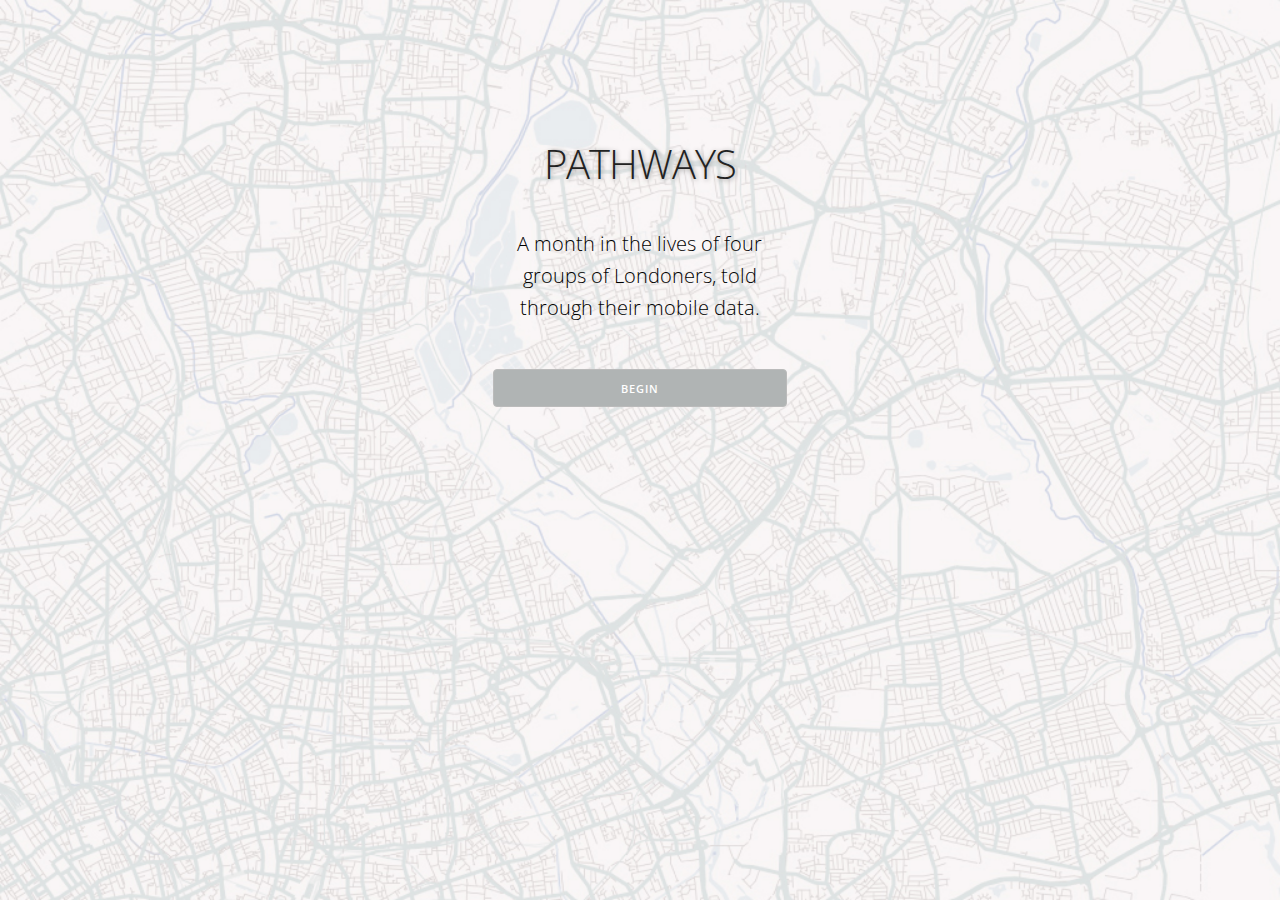
==== index.html @ 46003dbc "Inital Commit" ====
<!DOCTYPE html>
<html>
<head>
  <meta charset=utf-8 />
  <title> Pathways Project </title>

  <!-- Styles -->
  <link rel="stylesheet" href = "assets/normalize.css" />
  <link rel="stylesheet" href = "assets/skeleton.css" />
  <link rel="stylesheet" href = "assets/updatedstyles.css" />
 <link href='http://fonts.googleapis.com/css?family=Open+Sans:300italic,400italic,600italic,700italic,800italic,400,300,600,700,800' rel='stylesheet' type='text/css'>

  <!-- External Scripts -->
  <script src="http://cdn.leafletjs.com/leaflet-0.7.3/leaflet.js"></script>
  <script src="http://code.jquery.com/jquery-1.10.2.min.js"></script>


</head>

<body class = "indexpage">
  <div class = "container">  
    <!-- Row 1 -->
    <div class = "row">
    <section class = "header"> 
      <h1 class = "title fadeintext center"> PATHWAYS </h1> 
    </section>
    </div>


    <!-- Row 2 -->
    <div class = "row">
      <div class = "four columns">&nbsp;
      </div>
      <div class = "four columns">
        <p class = "fadeintext backgroundbox mainblurb"> 
        A month in the lives of four groups of Londoners, told through their mobile data. 
        </p>
      </div>
      <div class = "four columns">&nbsp;
      </div>
    </div>

    <!-- Row 3 -->
      <div class = "row">
        <div class = "four columns">&nbsp;
        </div>
        <div class = "four columns">
          <a class="fadeintext button u-full-width" href="deck1.html">Begin</a>
        </div>
         <div class = "four columns">&nbsp;
         </div>
     </div>
  </div>    
</body>
</html>
---- assets/skeleton.css ----
/*
* Skeleton V2.0.4
* Copyright 2014, Dave Gamache
* www.getskeleton.com
* Free to use under the MIT license.
* http://www.opensource.org/licenses/mit-license.php
* 12/29/2014
*/


/* Table of contents
––––––––––––––––––––––––––––––––––––––––––––––––––
- Grid
- Base Styles
- Typography
- Links
- Buttons
- Forms
- Lists
- Code
- Tables
- Spacing
- Utilities
- Clearing
- Media Queries
*/


/* Grid
–––––––––––––––––––––––––––––––––––––––––––––––––– */
.container {
  position: relative;
  width: 100%;
  max-width: 960px;
  margin: 0 auto;
  padding: 0 20px;
  box-sizing: border-box; }
.column,
.columns {
  width: 100%;
  float: left;
  box-sizing: border-box; }

/* For devices larger than 400px */
@media (min-width: 400px) {
  .container {
    width: 85%;
    padding: 0; }
}

/* For devices larger than 550px */
@media (min-width: 550px) {
  .container {
    width: 80%; }
  .column,
  .columns {
    margin-left: 4%; }
  .column:first-child,
  .columns:first-child {
    margin-left: 0; }

  .one.column,
  .one.columns                    { width: 4.66666666667%; }
  .two.columns                    { width: 13.3333333333%; }
  .three.columns                  { width: 22%;            }
  .four.columns                   { width: 30.6666666667%; }
  .five.columns                   { width: 39.3333333333%; }
  .six.columns                    { width: 48%;            }
  .seven.columns                  { width: 56.6666666667%; }
  .eight.columns                  { width: 65.3333333333%; }
  .nine.columns                   { width: 74.0%;          }
  .ten.columns                    { width: 82.6666666667%; }
  .eleven.columns                 { width: 91.3333333333%; }
  .twelve.columns                 { width: 100%; margin-left: 0; }

  .one-third.column               { width: 30.6666666667%; }
  .two-thirds.column              { width: 65.3333333333%; }

  .one-half.column                { width: 48%; }

  /* Offsets */
  .offset-by-one.column,
  .offset-by-one.columns          { margin-left: 8.66666666667%; }
  .offset-by-two.column,
  .offset-by-two.columns          { margin-left: 17.3333333333%; }
  .offset-by-three.column,
  .offset-by-three.columns        { margin-left: 26%;            }
  .offset-by-four.column,
  .offset-by-four.columns         { margin-left: 34.6666666667%; }
  .offset-by-five.column,
  .offset-by-five.columns         { margin-left: 43.3333333333%; }
  .offset-by-six.column,
  .offset-by-six.columns          { margin-left: 52%;            }
  .offset-by-seven.column,
  .offset-by-seven.columns        { margin-left: 60.6666666667%; }
  .offset-by-eight.column,
  .offset-by-eight.columns        { margin-left: 69.3333333333%; }
  .offset-by-nine.column,
  .offset-by-nine.columns         { margin-left: 78.0%;          }
  .offset-by-ten.column,
  .offset-by-ten.columns          { margin-left: 86.6666666667%; }
  .offset-by-eleven.column,
  .offset-by-eleven.columns       { margin-left: 95.3333333333%; }

  .offset-by-one-third.column,
  .offset-by-one-third.columns    { margin-left: 34.6666666667%; }
  .offset-by-two-thirds.column,
  .offset-by-two-thirds.columns   { margin-left: 69.3333333333%; }

  .offset-by-one-half.column,
  .offset-by-one-half.columns     { margin-left: 52%; }

}


/* Base Styles
–––––––––––––––––––––––––––––––––––––––––––––––––– */
/* NOTE
html is set to 62.5% so that all the REM measurements throughout Skeleton
are based on 10px sizing. So basically 1.5rem = 15px :) */
html {
  font-size: 62.5%; }
body {
  font-size: 1.5em; /* currently ems cause chrome bug misinterpreting rems on body element */
  line-height: 1.6;
  font-weight: 400;
  font-family: "Raleway", "HelveticaNeue", "Helvetica Neue", Helvetica, Arial, sans-serif;
  color: #222; }


/* Typography
–––––––––––––––––––––––––––––––––––––––––––––––––– */
h1, h2, h3, h4, h5, h6 {
  margin-top: 0;
  margin-bottom: 2rem;
  font-weight: 300; }
h1 { font-size: 4.0rem; line-height: 1.2;  letter-spacing: -.1rem;}
h2 { font-size: 3.6rem; line-height: 1.25; letter-spacing: -.1rem; }
h3 { font-size: 3.0rem; line-height: 1.3;  letter-spacing: -.1rem; }
h4 { font-size: 2.4rem; line-height: 1.35; letter-spacing: -.08rem; }
h5 { font-size: 1.8rem; line-height: 1.5;  letter-spacing: -.05rem; }
h6 { font-size: 1.5rem; line-height: 1.6;  letter-spacing: 0; }

/* Larger than phablet */
@media (min-width: 550px) {
  h1 { font-size: 5.0rem; }
  h2 { font-size: 4.2rem; }
  h3 { font-size: 3.6rem; }
  h4 { font-size: 3.0rem; }
  h5 { font-size: 2.4rem; }
  h6 { font-size: 1.5rem; }
}

p {
  margin-top: 0; }


/* Links
–––––––––––––––––––––––––––––––––––––––––––––––––– */
a {
  color: #1EAEDB; }
a:hover {
  color: #0FA0CE; }


/* Buttons
–––––––––––––––––––––––––––––––––––––––––––––––––– */
.button,
button,
input[type="submit"],
input[type="reset"],
input[type="button"] {
  display: inline-block;
  height: 38px;
  padding: 0 30px;
  color: #555;
  text-align: center;
  font-size: 11px;
  font-weight: 600;
  line-height: 38px;
  letter-spacing: .1rem;
  text-transform: uppercase;
  text-decoration: none;
  white-space: nowrap;
  background-color: transparent;
  border-radius: 4px;
  border: 1px solid #bbb;
  cursor: pointer;
  box-sizing: border-box; }
.button:hover,
button:hover,
input[type="submit"]:hover,
input[type="reset"]:hover,
input[type="button"]:hover,
.button:focus,
button:focus,
input[type="submit"]:focus,
input[type="reset"]:focus,
input[type="button"]:focus {
  color: #333;
  border-color: #888;
  outline: 0; }
.button.button-primary,
button.button-primary,
input[type="submit"].button-primary,
input[type="reset"].button-primary,
input[type="button"].button-primary {
  color: #FFF;
  background-color: #33C3F0;
  border-color: #33C3F0; }
.button.button-primary:hover,
button.button-primary:hover,
input[type="submit"].button-primary:hover,
input[type="reset"].button-primary:hover,
input[type="button"].button-primary:hover,
.button.button-primary:focus,
button.button-primary:focus,
input[type="submit"].button-primary:focus,
input[type="reset"].button-primary:focus,
input[type="button"].button-primary:focus {
  color: #FFF;
  background-color: #1EAEDB;
  border-color: #1EAEDB; }


/* Forms
–––––––––––––––––––––––––––––––––––––––––––––––––– */
input[type="email"],
input[type="number"],
input[type="search"],
input[type="text"],
input[type="tel"],
input[type="url"],
input[type="password"],
textarea,
select {
  height: 38px;
  padding: 6px 10px; /* The 6px vertically centers text on FF, ignored by Webkit */
  background-color: #fff;
  border: 1px solid #D1D1D1;
  border-radius: 4px;
  box-shadow: none;
  box-sizing: border-box; }
/* Removes awkward default styles on some inputs for iOS */
input[type="email"],
input[type="number"],
input[type="search"],
input[type="text"],
input[type="tel"],
input[type="url"],
input[type="password"],
textarea {
  -webkit-appearance: none;
     -moz-appearance: none;
          appearance: none; }
textarea {
  min-height: 65px;
  padding-top: 6px;
  padding-bottom: 6px; }
input[type="email"]:focus,
input[type="number"]:focus,
input[type="search"]:focus,
input[type="text"]:focus,
input[type="tel"]:focus,
input[type="url"]:focus,
input[type="password"]:focus,
textarea:focus,
select:focus {
  border: 1px solid #33C3F0;
  outline: 0; }
label,
legend {
  display: block;
  margin-bottom: .5rem;
  font-weight: 600; }
fieldset {
  padding: 0;
  border-width: 0; }
input[type="checkbox"],
input[type="radio"] {
  display: inline; }
label > .label-body {
  display: inline-block;
  margin-left: .5rem;
  font-weight: normal; }


/* Lists
–––––––––––––––––––––––––––––––––––––––––––––––––– */
ul {
  list-style: circle inside; }
ol {
  list-style: decimal inside; }
ol, ul {
  padding-left: 0;
  margin-top: 0; }
ul ul,
ul ol,
ol ol,
ol ul {
  margin: 1.5rem 0 1.5rem 3rem;
  font-size: 90%; }
li {
  margin-bottom: 1rem; }


/* Code
–––––––––––––––––––––––––––––––––––––––––––––––––– */
code {
  padding: .2rem .5rem;
  margin: 0 .2rem;
  font-size: 90%;
  white-space: nowrap;
  background: #F1F1F1;
  border: 1px solid #E1E1E1;
  border-radius: 4px; }
pre > code {
  display: block;
  padding: 1rem 1.5rem;
  white-space: pre; }


/* Tables
–––––––––––––––––––––––––––––––––––––––––––––––––– */
th,
td {
  padding: 12px 15px;
  text-align: left;
  border-bottom: 1px solid #E1E1E1; }
th:first-child,
td:first-child {
  padding-left: 0; }
th:last-child,
td:last-child {
  padding-right: 0; }


/* Spacing
–––––––––––––––––––––––––––––––––––––––––––––––––– */
button,
.button {
  margin-bottom: 1rem; }
input,
textarea,
select,
fieldset {
  margin-bottom: 1.5rem; }
pre,
blockquote,
dl,
figure,
table,
p,
ul,
ol,
form {
  margin-bottom: 2.5rem; }


/* Utilities
–––––––––––––––––––––––––––––––––––––––––––––––––– */
.u-full-width {
  width: 100%;
  box-sizing: border-box; }
.u-max-full-width {
  max-width: 100%;
  box-sizing: border-box; }
.u-pull-right {
  float: right; }
.u-pull-left {
  float: left; }


/* Misc
–––––––––––––––––––––––––––––––––––––––––––––––––– */
hr {
  margin-top: 3rem;
  margin-bottom: 3.5rem;
  border-width: 0;
  border-top: 1px solid #E1E1E1; }


/* Clearing
–––––––––––––––––––––––––––––––––––––––––––––––––– */

/* Self Clearing Goodness */
.container:after,
.row:after,
.u-cf {
  content: "";
  display: table;
  clear: both; }


/* Media Queries
–––––––––––––––––––––––––––––––––––––––––––––––––– */
/*
Note: The best way to structure the use of media queries is to create the queries
near the relevant code. For example, if you wanted to change the styles for buttons
on small devices, paste the mobile query code up in the buttons section and style it
there.
*/


/* Larger than mobile */
@media (min-width: 400px) {}

/* Larger than phablet (also point when grid becomes active) */
@media (min-width: 550px) {}

/* Larger than tablet */
@media (min-width: 750px) {}

/* Larger than desktop */
@media (min-width: 1000px) {}

/* Larger than Desktop HD */
@media (min-width: 1200px) {}
---- assets/updatedstyles.css ----
/*http://stackoverflow.com/questions/23441950/setting-background-images-in-jekyll-stylesheets  --> use this for background stuff. make it a link and data thing.*/


/*body {
  background: url('../assets/images/{{ pagename.image }}') center center fixed;
  -webkit-background-size: cover;
  -moz-background-size: cover;
  -o-background-size: cover;
  background-size: cover;
}
*/

body {
  font-family: 'Open Sans', sans-serif !important;
  font-weight: 300 !important;
  font-size: 2.5rem !important;
  
}

button, .button {
    background-color: #b0b4b4;
    color: white;
}

button, .button:hover {
    background-color: gray;
    color: white;
}



.indexpage, .aboutpage { 
  background: url(../assets/images/version1.jpg) center center fixed;
  -webkit-background-size: cover;
  -moz-background-size: cover;
  -o-background-size: cover;
  background-size: cover;
  font-size: 2rem !important;
}

.grouppage, .mappage {
  background: url(../assets/images/version6_opaque.jpg) center center fixed;
  -webkit-background-size: cover;
  -moz-background-size: cover;
  -o-background-size: cover;
  background-size: cover;
  
}


.header {
	margin-top: 14rem;
	text-align: left;
  font-family: 'Open Sans', sans-serif;	
}

.section-desctiption {
	margin-bottom: 4rem;
}

h2 {
  font-family: 'Open Sans', sans-serif;
}

.image-choice {
  -webkit-border-radius: 12px; 
  -moz-border-radius: 12px; 
  border-radius: 12px; 
}


.navbar {
	position: fixed;
	bottom: 0;
	right: 0;
	display: block;
  width: 100%;
  height: 6.5rem;
 	z-index: 99;
 	border-top: 1px solid #eee;
  border-bottom: 1px solid #eee;
  float: left;
}

.navbar-item {
	position: relative;
	float:right;
	margin-bottom: 0;
	display: inline;
	list-style: none;
	text-transform: uppercase;
}

.navbar-list {
	list-style: none;
	margin-bottom: 0;
	text-decoration: none;
}


.navbar-link {
	text-transform: uppercase;
  	font-size: 11px;
  	font-weight: 600;
  	letter-spacing: .2rem;
  	margin-right: 35px;
  	text-decoration: none;
  	line-height: 6.5rem;
  	color: #222;
    margin-left: 2rem;
}

.navbar-link.active {
    color: #33C3F0; }

.title, .section-heading {
  text-align: left;
	text-transform: uppercase;
  text-shadow: 1px 1px 5px rgba(150, 150, 150, 1);
  font-family: 'Open Sans', sans-serif;
  font-size: 4rem;
}

.center {
  text-align:center;
  
}

.backgroundbox {
	color: black;
	padding: 2rem;
	border-radius:xs 12px
  opacity: .6;
}

.paragraphtext {
  font-family: 'Open Sans', sans-serif;
  font-size: 2rem;
}

.choosebox {
  -moz-box-shadow:inset 0px 1px 0px 0px #ffffff;
  -webkit-box-shadow:inset 0px 1px 0px 0px #ffffff;
  box-shadow:inset 0px 1px 0px 0px #ffffff;
  background:-webkit-gradient( linear, left top, left bottom, color-stop(0.05, #f9f9f9), color-stop(1, #e9e9e9) );
  background:-moz-linear-gradient( center top, #f9f9f9 5%, #e9e9e9 100% );
  filter:progid:DXImageTransform.Microsoft.gradient(startColorstr='#f9f9f9', endColorstr='#e9e9e9');
  background-color:#f9f9f9;
  -webkit-border-top-left-radius:12px;
  -moz-border-radius-topleft:12px;
  border-top-left-radius:12px;
  -webkit-border-top-right-radius:12px;
  -moz-border-radius-topright:12px;
  border-top-right-radius:12px;
  -webkit-border-bottom-right-radius:12px;
  -moz-border-radius-bottomright:12px;
  border-bottom-right-radius:12px;
  -webkit-border-bottom-left-radius:12px;
  -moz-border-radius-bottomleft:12px;
  border-bottom-left-radius:12px;
  text-indent:0px;
  border:4px solid #dcdcdc;
  display:inline-block;
  color:#666666;
  font-family: 'Open Sans', sans-serif;
  font-size:17px;
  font-weight:bold;
  font-style:normal;
  height:50px;
  line-height:50px;
  width:200px;
  text-decoration:none;
  text-align:center;
  text-shadow:1px 1px 0px #ffffff;
}
.choosebox:hover {
  background:-webkit-gradient( linear, left top, left bottom, color-stop(0.05, #e9e9e9), color-stop(1, #f9f9f9) );
  background:-moz-linear-gradient( center top, #e9e9e9 5%, #f9f9f9 100% );
  filter:progid:DXImageTransform.Microsoft.gradient(startColorstr='#e9e9e9', endColorstr='#f9f9f9');
  background-color:#e9e9e9;
}.choosebox:active {
  position:relative;
  top:1px;
}

.about-text {
  text-align: left;
}

.mainblurb {
  text-align: center;
}

.slidebackbuttons {
  position: fixed;
  bottom: 2rem;
  left: 0;
  margin-left: 4rem;
}

.continuebutton {
  background-color:#3cb0fd;
}

.fadeintext {
    -webkit-animation: fadein 2s; /* Safari, Chrome and Opera > 12.1 */
       -moz-animation: fadein 2s; /* Firefox < 16 */
        -ms-animation: fadein 2s; /* Internet Explorer */
         -o-animation: fadein 2s; /* Opera < 12.1 */
            animation: fadein 2s;
}


@keyframes fadein {
    from { opacity: 0; }
    to   { opacity: 1; }
}
/* Firefox < 16 */
@-moz-keyframes fadein {
    from { opacity: 0; }
    to   { opacity: 1; }
}
/* Safari, Chrome and Opera > 12.1 */
@-webkit-keyframes fadein {
    from { opacity: 0; }
    to   { opacity: 1; }
}
/* Internet Explorer */
@-ms-keyframes fadein {
    from { opacity: 0; }
    to   { opacity: 1; }
}
/* Opera < 12.1 */
@-o-keyframes fadein {
    from { opacity: 0; }
    to   { opacity: 1; }
}
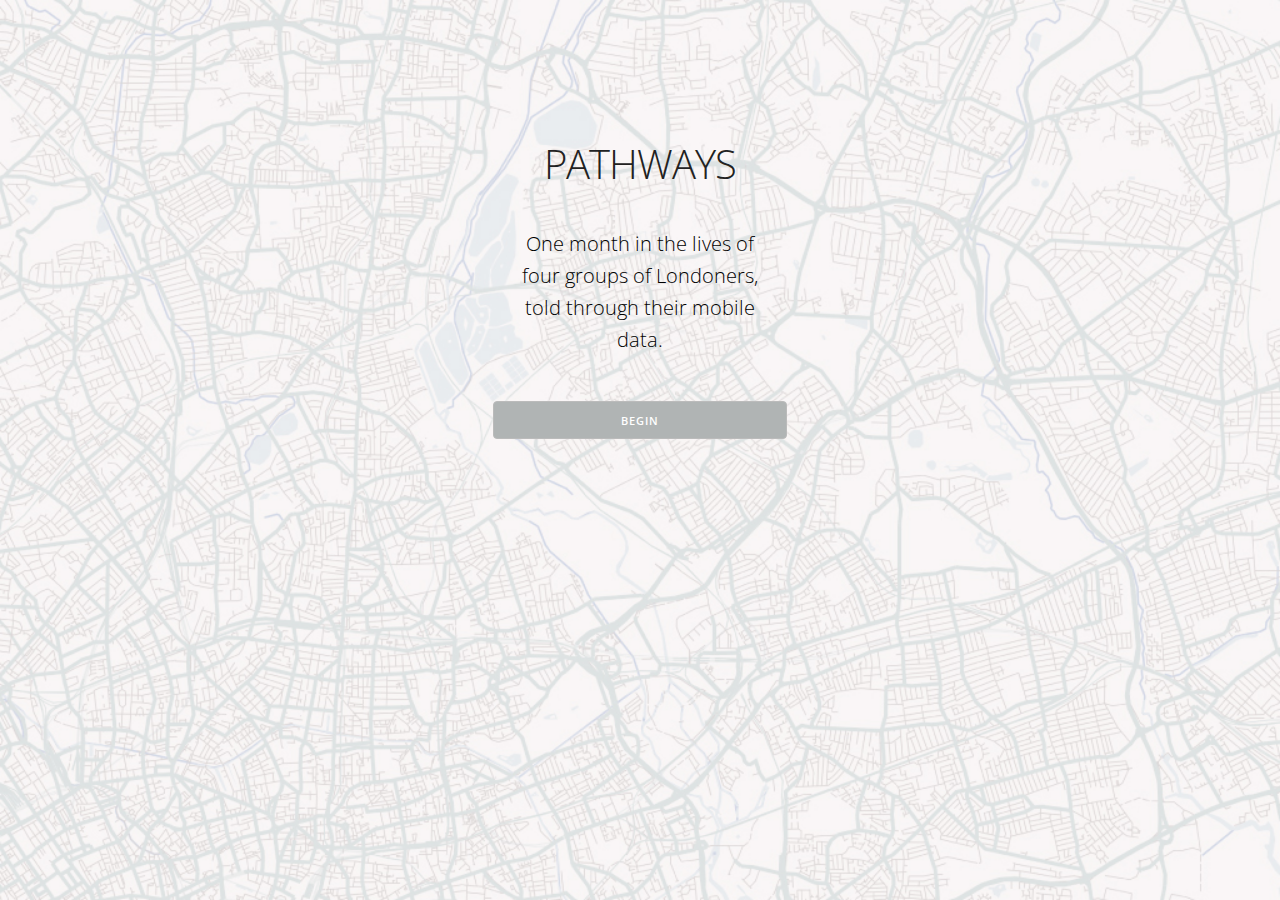
==== commit 1538ba5f: "Added call to actions at end of each map." ====
--- a/index.html
+++ b/index.html
@@ -33,7 +33,7 @@
       </div>
       <div class = "four columns">
         <p class = "fadeintext backgroundbox mainblurb"> 
-        A month in the lives of four groups of Londoners, told through their mobile data. 
+        One month in the lives of four groups of Londoners, told through their mobile data. 
         </p>
       </div>
       <div class = "four columns">&nbsp;
@@ -45,7 +45,7 @@
         <div class = "four columns">&nbsp;
         </div>
         <div class = "four columns">
-          <a class="fadeintext button u-full-width" href="deck1.html">Begin</a>
+          <a class="fadeintext button u-full-width" href="intro.html">Begin</a>
         </div>
          <div class = "four columns">&nbsp;
          </div>
--- a/assets/updatedstyles.css
+++ b/assets/updatedstyles.css
@@ -29,8 +29,7 @@
 }
 
 
-
-.indexpage, .aboutpage { 
+.indexpage, .aboutpage, .grouppage, .mappage { 
   background: url(../assets/images/version1.jpg) center center fixed;
   -webkit-background-size: cover;
   -moz-background-size: cover;
@@ -39,15 +38,15 @@
   font-size: 2rem !important;
 }
 
-.grouppage, .mappage {
-  background: url(../assets/images/version6_opaque.jpg) center center fixed;
+.aboutpage {
+  background: #fff;
   -webkit-background-size: cover;
   -moz-background-size: cover;
   -o-background-size: cover;
   background-size: cover;
-  
-}
-
+  font-size: 2rem !important;
+  color: black;
+}
 
 .header {
 	margin-top: 14rem;
@@ -58,6 +57,16 @@
 .section-desctiption {
 	margin-bottom: 4rem;
 }
+
+.aboutpage .title {
+  font-size: 3rem;
+}
+
+.aboutpage p {
+  font-size: 1.5rem !important;
+  color: #555;
+}
+
 
 h2 {
   font-family: 'Open Sans', sans-serif;
@@ -78,8 +87,6 @@
   width: 100%;
   height: 6.5rem;
  	z-index: 99;
- 	border-top: 1px solid #eee;
-  border-bottom: 1px solid #eee;
   float: left;
 }
 
@@ -117,14 +124,12 @@
 .title, .section-heading {
   text-align: left;
 	text-transform: uppercase;
-  text-shadow: 1px 1px 5px rgba(150, 150, 150, 1);
   font-family: 'Open Sans', sans-serif;
   font-size: 4rem;
 }
 
 .center {
   text-align:center;
-  
 }
 
 .backgroundbox {
@@ -196,13 +201,39 @@
   position: fixed;
   bottom: 2rem;
   left: 0;
-  margin-left: 4rem;
+  margin-left: 3rem;
+  z-index:100;
 }
 
 .continuebutton {
   background-color:#3cb0fd;
-}
-
+  border: #3cb0fd;
+}
+
+.continuebutton:hover {
+  background-color:#2a7bb1;
+  border: #2a7bb1;
+}
+
+
+/* All of this CSS is overriding Reveal css, hence the !importants */
+
+.white {
+  color: #fff !important;
+}
+.black {
+  color: #000 !important;
+}
+.mutedgreen {
+  color: #555 !important;
+}
+.left {
+  text-align:left !important;
+}
+
+.bottom {
+  bottom: 3rem !important;
+}
 .fadeintext {
     -webkit-animation: fadein 2s; /* Safari, Chrome and Opera > 12.1 */
        -moz-animation: fadein 2s; /* Firefox < 16 */
@@ -211,30 +242,25 @@
             animation: fadein 2s;
 }
 
-
-@keyframes fadein {
-    from { opacity: 0; }
-    to   { opacity: 1; }
-}
-/* Firefox < 16 */
-@-moz-keyframes fadein {
-    from { opacity: 0; }
-    to   { opacity: 1; }
-}
-/* Safari, Chrome and Opera > 12.1 */
-@-webkit-keyframes fadein {
-    from { opacity: 0; }
-    to   { opacity: 1; }
-}
-/* Internet Explorer */
-@-ms-keyframes fadein {
-    from { opacity: 0; }
-    to   { opacity: 1; }
-}
-/* Opera < 12.1 */
-@-o-keyframes fadein {
-    from { opacity: 0; }
-    to   { opacity: 1; }
-}
-
-
+a {
+  text-decoration: none;
+}
+
+
+/*Getting rid of left and right navigators*/
+.controls div.navigate-left {
+  visibility: hidden !important;
+}
+.controls div.navigate-right {
+  visibility: hidden !important;
+}
+
+
+/* Moving the controls to the middle */
+.controls {
+  position: relative !important;
+  right: 0px !important;
+  bottom: 0px !important;
+  margin: 0 auto !important;
+  top: 85% !important;
+}
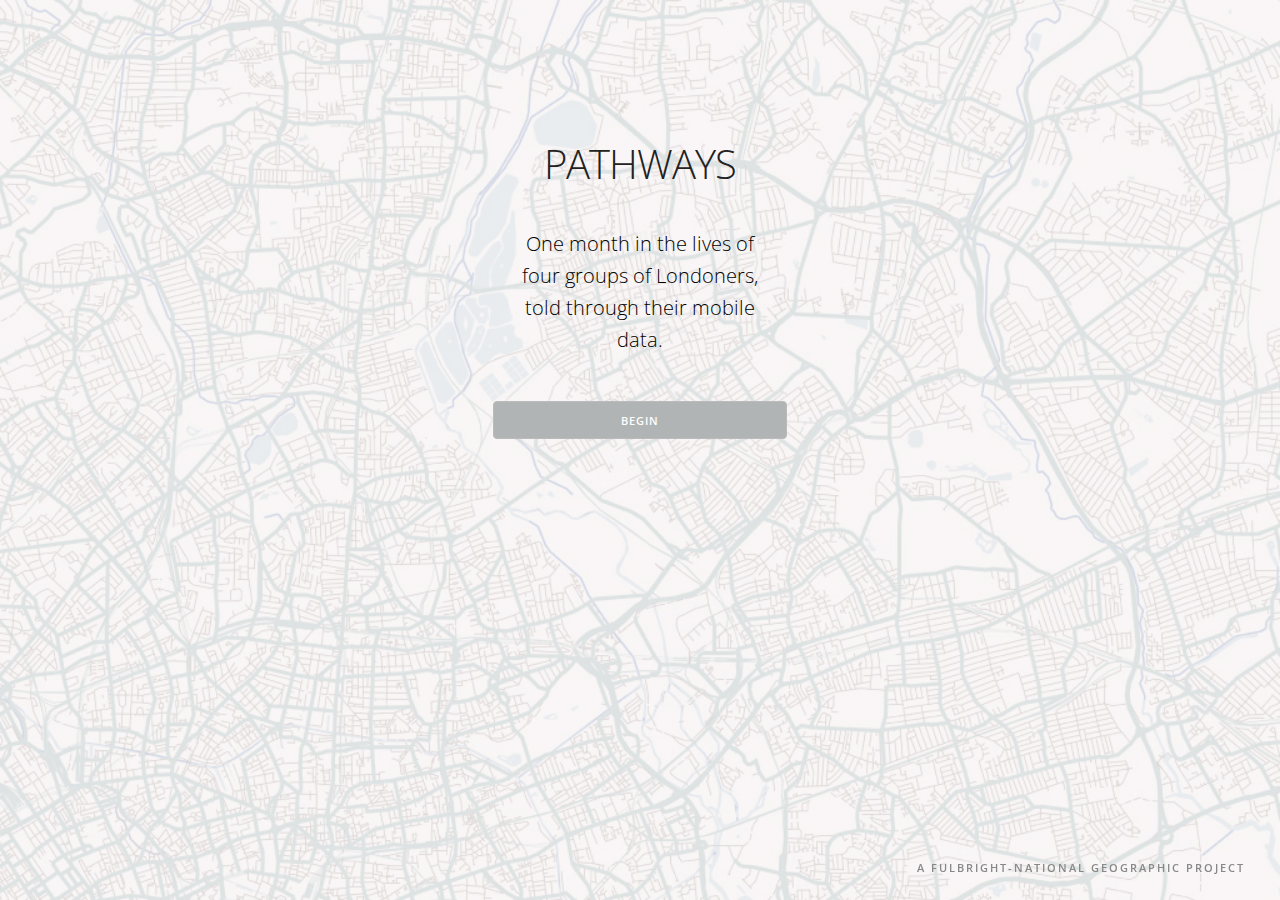
==== commit 0f8aee7d: "Finally updated couples map and page. Everything should be in final beta mode at this point." ====
--- a/index.html
+++ b/index.html
@@ -16,7 +16,6 @@
 
 
 </head>
-
 <body class = "indexpage">
   <div class = "container">  
     <!-- Row 1 -->
@@ -51,5 +50,17 @@
          </div>
      </div>
   </div>    
+
+
+<div class = "navbar">
+    <ul class = "navbar-list">
+      <li class = "navbar-item">
+        <a class = "navbar-link grey" href = "about.html"> A Fulbright-National Geographic Project</a>
+      </li>
+    </ul>
+</div>
+
+
+
 </body>
 </html>--- a/assets/updatedstyles.css
+++ b/assets/updatedstyles.css
@@ -50,7 +50,8 @@
 
 .header {
 	margin-top: 14rem;
-	text-align: left;
+	text-align: 
+  ft;
   font-family: 'Open Sans', sans-serif;	
 }
 
@@ -224,8 +225,24 @@
 .black {
   color: #000 !important;
 }
+
+.grey {
+  color: #888 !important;
+}
+
+.grey:hover {
+  color: #000 !important;
+}
 .mutedgreen {
   color: #555 !important;
+}
+
+
+
+.pink {
+  font-weight: bolder !important;
+  display: inline-block;
+
 }
 .left {
   text-align:left !important;
@@ -246,6 +263,12 @@
   text-decoration: none;
 }
 
+
+/*.reveal .slides section>* {
+    margin-left: auto;
+   margin-right: auto;
+   text-align: left;
+}*/
 
 /*Getting rid of left and right navigators*/
 .controls div.navigate-left {
